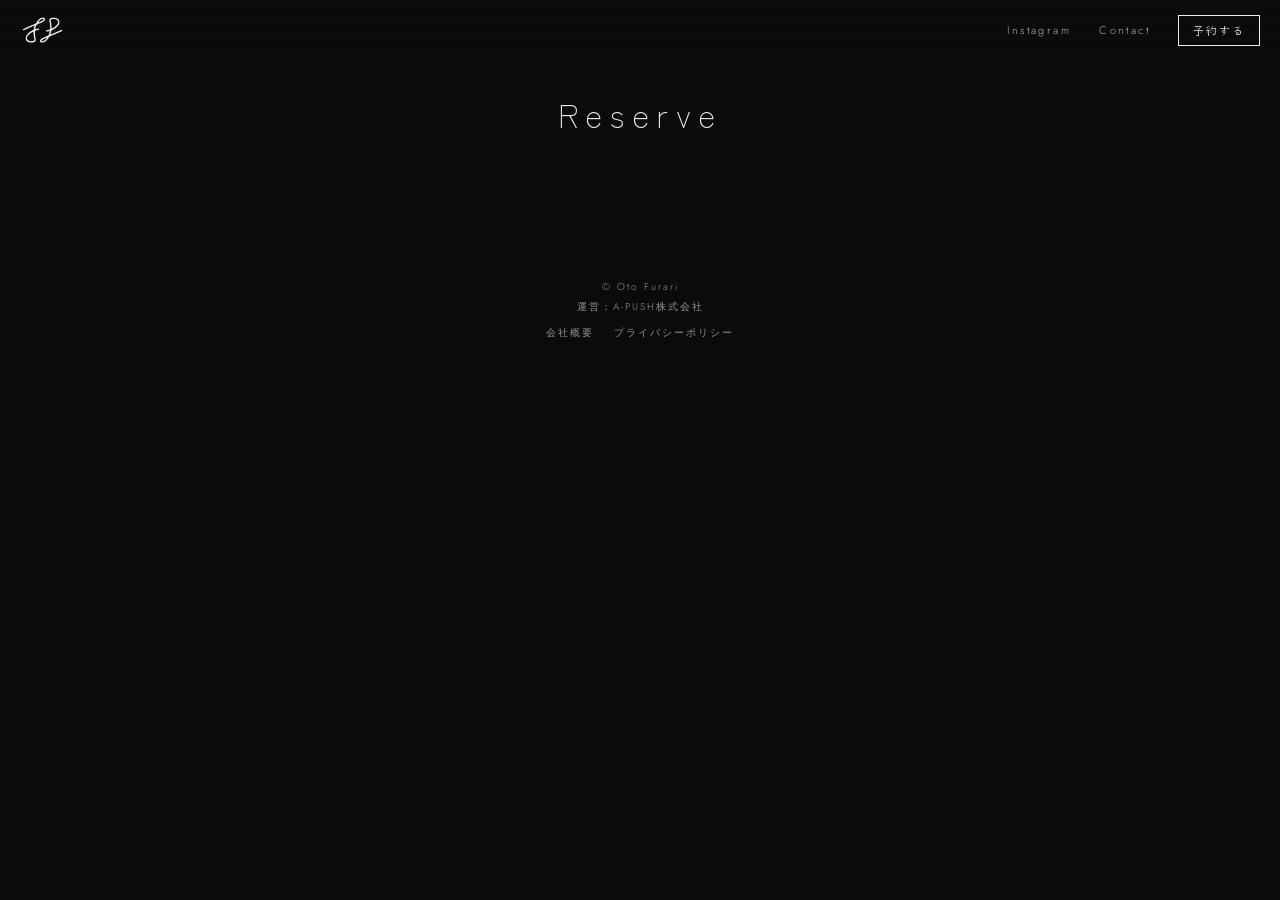
==== reserve.html @ 7dc585b2 "音ふらり 公式サイト初版 Co-Authored-By: Claude Opus 5.5 <noreply@anthropic.com>" ====
<!doctype html>
<html lang="ja">
<head>
<meta charset="utf-8">
<meta name="viewport" content="width=device-width, initial-scale=1, viewport-fit=cover">
<title>Reserve | 音ふらり Oto Furari</title>
<meta name="description" content="音ふらり（Oto Furari）の次回イベントのご予約はこちら。">
<meta name="theme-color" content="#0B0B0B">
<meta property="og:type" content="website">
<meta property="og:title" content="Reserve | 音ふらり Oto Furari">
<meta property="og:description" content="次回の音ふらりのご予約はこちら。">
<meta property="og:url" content="https://otofurari.apush.jp/reserve.html">
<meta property="og:image" content="https://otofurari.apush.jp/assets/og.png">
<meta name="twitter:card" content="summary_large_image">
<link rel="icon" href="assets/favicon-32.png" sizes="32x32">
<link rel="apple-touch-icon" href="assets/apple-touch-icon.png">
<link rel="preconnect" href="https://fonts.googleapis.com">
<link rel="preconnect" href="https://fonts.gstatic.com" crossorigin>
<link href="https://fonts.googleapis.com/css2?family=Jost:wght@300&family=Zen+Kaku+Gothic+New:wght@300;400&display=swap" rel="stylesheet">
<link rel="stylesheet" href="style.css">
</head>
<body>

<header class="bar">
  <a class="bar__home" href="index.html" aria-label="Oto Furari トップへ"><span class="mark"></span></a>
  <nav class="nav" aria-label="メイン">
    <a href="https://www.instagram.com/otofurari_music_tokyo/" target="_blank" rel="noopener">Instagram</a><a href="index.html#contact">Contact</a><a class="nav__reserve" href="reserve.html" aria-current="page">予約する</a>
  </nav>
</header>

<main class="reserve">
  <h1 class="title">Reserve</h1>
  <ol class="evs" id="events"></ol>
</main>

<footer class="footer">
  <p>© Oto Furari</p>
  <p>運営：<a href="https://lp.apush.jp/company.html" target="_blank" rel="noopener">A-PUSH株式会社</a></p>
  <p class="footer__links"><a href="https://lp.apush.jp/company.html" target="_blank" rel="noopener">会社概要</a><a href="https://lp.apush.jp/privacy.html" target="_blank" rel="noopener">プライバシーポリシー</a></p>
</footer>

<script src="works.js"></script>
<script src="main.js"></script>
</body>
</html>
---- style.css ----
:root {
  --bg: #0B0B0B;
  --fg: rgba(255, 255, 255, .92);
  --mute: rgba(255, 255, 255, .56);
  --line: rgba(255, 255, 255, .2);
  --en: "Jost", sans-serif;
  --ja: "Zen Kaku Gothic New", sans-serif;
  --bar: 60px; /* 固定ヘッダーの高さ */
  color-scheme: dark;
}

* { box-sizing: border-box; margin: 0; }
html { background: var(--bg); scroll-padding-top: var(--bar); }
body {
  background: var(--bg);
  color: var(--fg);
  font: 300 14px/2.2 var(--ja);
  letter-spacing: .18em;
  -webkit-font-smoothing: antialiased;
  text-align: center;
}
a { color: inherit; text-decoration: none; }
img { display: block; max-width: 100%; }
[hidden] { display: none !important; }
:focus-visible { outline: .5px solid var(--fg); outline-offset: 6px; }

/* header：右に Instagram と Contact だけ */
.bar {
  position: fixed; inset: 0 0 auto; z-index: 10;
  display: flex; align-items: center; height: var(--bar);
  padding: env(safe-area-inset-top) 20px 0;
  background: linear-gradient(var(--bg), rgba(11, 11, 11, 0));
}
.bar__home { width: 44px; color: var(--fg); }
.nav { margin-left: auto; display: flex; gap: clamp(16px, 4vw, 28px); font: 300 11px/1 var(--en); letter-spacing: .22em; }
.nav a { opacity: .75; }
.nav a:hover { opacity: 1; }
.nav { align-items: center; }
.nav .nav__reserve { opacity: 1; padding: 9px 14px; border: .5px solid var(--fg); font-family: var(--ja); letter-spacing: .18em; }
.nav .nav__reserve:hover { background: var(--fg); color: var(--bg); }

/* shared */
section { padding: 16vh 16px; }
.title { font: 300 clamp(22px, 5.6vw, 32px)/1.4 var(--en); letter-spacing: .1em; margin-bottom: 8vh; }
.title:lang(ja), .about .title { font-family: var(--ja); letter-spacing: .24em; }
.btn {
  display: inline-block;
  padding: 16px 36px;
  border: .5px solid var(--fg);
  font-size: 13px; letter-spacing: .2em; line-height: 1;
  white-space: nowrap;
}
.btn:hover, .btn:focus-visible { background: var(--fg); color: var(--bg); }
.mark {
  display: block;
  aspect-ratio: 1200 / 783;
  background: currentColor;
  -webkit-mask: url(assets/logo-mark.png) center / contain no-repeat;
          mask: url(assets/logo-mark.png) center / contain no-repeat;
}
.muted-links a { border-bottom: .5px solid var(--line); padding-bottom: 2px; }

/* home：ロゴだけを大きく */
.hero { min-height: 100svh; padding: var(--bar) 16px 6vh; display: grid; place-items: center; }
.hero__logo { display: grid; justify-items: center; font-weight: 300; }
.hero__mark { width: min(80vw, 68svh, 760px); }
.hero__name { margin-top: clamp(24px, 5vh, 56px); font: 300 min(12vw, 9svh, 112px)/1 var(--en); letter-spacing: .02em; }

/* concept */
.concept { padding-top: 12vh; }
.concept__body + .concept__body { margin-top: 7vh; }
.concept__body { font-size: 15px; line-height: 2.5; letter-spacing: .2em; }
.concept__sign { margin-top: 10vh; font-size: 17px; letter-spacing: .5em; margin-right: -.5em; }
.concept__sign span { display: block; margin-top: 10px; font: 300 13px/1 var(--en); letter-spacing: .3em; color: var(--mute); }

/* about：三つの楽しみ */
.enjoy { display: grid; gap: 14vh; max-width: 980px; margin: 4vh auto 12vh; }
.enjoy__item img { width: 100%; height: auto; aspect-ratio: 4 / 3; object-fit: cover; margin-bottom: 32px; }
.enjoy__item img.is-square { aspect-ratio: 1; }
.enjoy__en { font: 300 11px/1 var(--en); letter-spacing: .28em; color: var(--mute); }
.enjoy__item h3 { margin: 14px 0 16px; font-weight: 300; font-size: 19px; letter-spacing: .3em; }
.enjoy__item p:not(.enjoy__en) { font-size: 13px; line-height: 2.3; letter-spacing: .08em; color: var(--mute); }
.enjoy__link { display: inline-block; margin-top: 22px; font-size: 12px; letter-spacing: .16em; border-bottom: .5px solid var(--line); padding-bottom: 6px; }
.enjoy__link:hover { border-color: var(--fg); }
@media (min-width: 900px) {
  /* 4つを 2×2 で（高さをそろえる） */
  .enjoy { grid-template-columns: 1fr 1fr; column-gap: 5vw; row-gap: 12vh; align-items: start; }
}

/* works */
.works__list { list-style: none; padding: 0; display: grid; gap: 14vh; max-width: 460px; margin: 0 auto; }
.work__photo { aspect-ratio: 4 / 3; overflow: hidden; background: #121212; display: grid; place-items: center; }
.work__photo img { width: 100%; height: 100%; object-fit: cover; }
.work__photo.is-contain { background: #0B0B0C; }
.work__photo.is-contain img { object-fit: contain; }
.work__photo .mark { width: 22%; color: rgba(255, 255, 255, .14); }
.work__head {
  display: flex; align-items: baseline; justify-content: center; gap: 18px;
  margin-top: 28px; font: 300 12px/1 var(--en); letter-spacing: .22em; color: var(--mute);
}
.work__head span + span::before { content: ""; display: inline-block; width: 24px; height: .5px; background: var(--line); vertical-align: middle; margin-right: 18px; }
.work__title { margin-top: 22px; font: 300 17px/1.5 var(--en); letter-spacing: .12em; }
.work__logo { margin-top: 22px; }
.work__logo img { height: 20px; width: auto; margin: 0 auto; opacity: .92; }
.work__venue { margin-top: 12px; font: 300 13px/1.6 var(--en); letter-spacing: .14em; }
.work__area { margin-top: 8px; font-size: 12px; color: var(--mute); }
.work__text { margin-top: 16px; font-size: 13px; line-height: 2.2; color: var(--mute); }
.work__lineup { margin-top: 16px; font-size: 13px; line-height: 2; }
.work__reserve { margin-top: 32px; }
.work__title a, .work__venue a, .venue__name a, .venue__address a {
  border-bottom: .5px solid var(--line); padding-bottom: 2px;
}
@media (min-width: 900px) {
  .works__list { max-width: 980px; grid-template-columns: 1fr 1fr; column-gap: 9vw; row-gap: 12vh; }
}

/* videos */
.film { max-width: 960px; margin: 0 auto; }
.film video { display: block; width: 100%; aspect-ratio: 1280 / 690; background: #121212; }
.film figcaption { margin-top: 28px; font: 300 15px/1.6 var(--en); letter-spacing: .12em; }
.film figcaption span { display: block; margin-top: 6px; font-size: 11px; letter-spacing: .2em; color: var(--mute); }
.yt { max-width: 960px; margin: 12vh auto 0; }
.yt__btn { position: relative; display: block; width: 100%; aspect-ratio: 16 / 9; border: 0; padding: 0; background: #121212 center / cover no-repeat; cursor: pointer; }
.yt__btn::after {
  content: ""; position: absolute; left: 50%; top: 50%; transform: translate(-35%, -50%);
  border-left: 18px solid var(--fg); border-top: 11px solid transparent; border-bottom: 11px solid transparent;
}
.yt iframe { display: block; width: 100%; aspect-ratio: 16 / 9; border: 0; }
.ig {
  margin: 12vh auto 0; max-width: 1080px;
  display: grid; grid-auto-flow: column; grid-auto-columns: min(82vw, 340px); gap: 16px;
  overflow-x: auto; scroll-snap-type: x mandatory; padding-bottom: 8px;
}
.ig > * { scroll-snap-align: center; }
.ig .instagram-media { min-width: 0 !important; margin: 0 !important; }
.ig:empty { display: none; }
.videos > .btn { margin-top: 12vh; }
@media (min-width: 900px) {
  .ig { grid-auto-flow: row; grid-template-columns: repeat(3, 1fr); grid-auto-columns: auto; overflow: visible; }
}

/* venue */
.venue__logo { width: auto; height: 34px; margin: 0 auto; }
.venue__name { margin-top: 22px; font: 300 16px/1.6 var(--en); letter-spacing: .14em; }
.venue__text { margin-top: 5vh; font-size: 13px; line-height: 2.4; }
.venue__address { margin: 3vh 0 7vh; font-size: 11px; letter-spacing: .1em; color: var(--mute); }

/* contact + A-PUSH */
.contact { display: flex; flex-direction: column; align-items: center; padding-bottom: 16vh; }
.contact__lead { margin-bottom: 6vh; line-height: 2.4; }
.form { width: min(100%, 520px); display: grid; gap: 22px; text-align: left; }
.form label { display: grid; gap: 8px; font-size: 12px; letter-spacing: .16em; color: var(--mute); }
.form input, .form textarea {
  width: 100%; padding: 12px 14px; border: .5px solid var(--line); border-radius: 0;
  background: #121212; color: var(--fg); font: 300 15px/1.7 var(--ja); letter-spacing: .06em;
}
.form input:focus, .form textarea:focus { outline: none; border-color: var(--fg); }
.form textarea { resize: vertical; }
.form .btn { justify-self: center; margin-top: 12px; background: none; color: var(--fg); cursor: pointer; font-family: var(--ja); }
.form .btn:hover { background: var(--fg); color: var(--bg); }
.form__note { text-align: center; font-size: 11px; line-height: 1.9; letter-spacing: .06em; color: var(--mute); }
.contact__ig { margin-top: 48px; font: 300 12px/1 var(--en); letter-spacing: .18em; color: var(--mute); }
/* A-PUSH：サイトで唯一の差し色（ロゴの赤）はここだけ */
.apush {
  max-width: 1080px; margin: 0 auto 12vh; padding: 10vh 20px;
  display: grid; gap: 7vh; align-items: center;
  border-top: .5px solid var(--line); border-bottom: .5px solid var(--line);
}
.apush__lead { font-size: 12px; color: var(--mute); letter-spacing: .16em; }
.apush__title { margin-top: 14px; font-weight: 300; font-size: clamp(18px, 4.6vw, 24px); line-height: 1.9; letter-spacing: .16em; }
.apush__logo { width: min(64%, 260px); height: auto; margin: 5vh auto 0; }
.apush__body { margin: 4vh 0 5vh; font-size: 13px; line-height: 2.3; letter-spacing: .08em; color: var(--mute); }
.apush__teachers { list-style: none; padding: 0; display: grid; grid-template-columns: 1fr 1fr; gap: 12px; }
.apush__teachers img { width: 100%; height: auto; aspect-ratio: 3 / 4; object-fit: cover; filter: grayscale(.25); }
.apush__teachers span { display: block; margin-top: 12px; font: 300 12px/1 var(--en); letter-spacing: .24em; color: var(--mute); }
@media (min-width: 900px) {
  .apush { grid-template-columns: 1.1fr 1fr; column-gap: 6vw; text-align: left; padding: 12vh 48px; }
  .apush__logo { margin-left: 0; }
  .apush__teachers li:nth-child(2) img { aspect-ratio: 3 / 4; }
}
.end { padding: 6vh 0 12vh; }
.mark--end { width: 64px; margin: 0 auto; color: var(--fg); }

.footer { padding: 0 16px max(40px, env(safe-area-inset-bottom)); font: 300 10px/2 var(--en); letter-spacing: .2em; color: var(--mute); }
.footer a:hover { color: var(--fg); }
.footer__links { display: flex; justify-content: center; gap: 20px; margin-top: 6px; }

/* 予約：フライヤー＋詳細を見る だけ。PCは2枚が1画面に並ぶ */
.evs {
  list-style: none; padding: 0; margin: 0 auto;
  display: grid; gap: 40px; justify-content: center;
  --card: min(100%, 440px);
  grid-template-columns: var(--card);
}
.ev { display: grid; justify-items: center; gap: 20px; }
.ev__img { width: 100%; aspect-ratio: 1; display: grid; place-items: center; background: #0B0B0C; }
.ev__img img { width: 100%; height: 100%; object-fit: contain; }
.ev__img.is-logo { padding: 8%; }
@media (min-width: 720px) {
  /* 画面の高さに合わせて正方形を縮め、2枚とも最初から見えるように */
  .evs { --card: min(40vw, 440px, calc(100svh - 300px)); grid-template-columns: var(--card) var(--card); gap: 4vw; }
}

.sheet {
  width: min(100% - 24px, 1000px); max-height: calc(100svh - 24px);
  margin: auto; padding: 0; border: .5px solid var(--line);
  background: var(--bg); color: var(--fg);
}
.sheet::backdrop { background: rgba(0, 0, 0, .72); }
.sheet__inner { position: relative; padding: 48px 16px 32px; }
.sheet__close { position: absolute; top: 12px; right: 16px; background: none; border: 0; color: var(--mute); cursor: pointer; font: 300 11px/1 var(--en); letter-spacing: .22em; padding: 8px 0; }
.sheet__title { font-size: 14px; letter-spacing: .3em; margin-bottom: 24px; }

/* reserve page */
.reserve { padding: calc(var(--bar) + 32px) 16px 12vh; }
.reserve .title { margin-bottom: 32px; }
.coupon { margin-top: 32px; }
.coupon { width: 100%; padding: 24px 16px; border: .5px solid var(--line); }
.coupon__label { font-size: 11px; color: var(--mute); }
.coupon__code { margin: 6px 0 18px; font: 300 26px/1.4 var(--en); letter-spacing: .2em; user-select: all; }
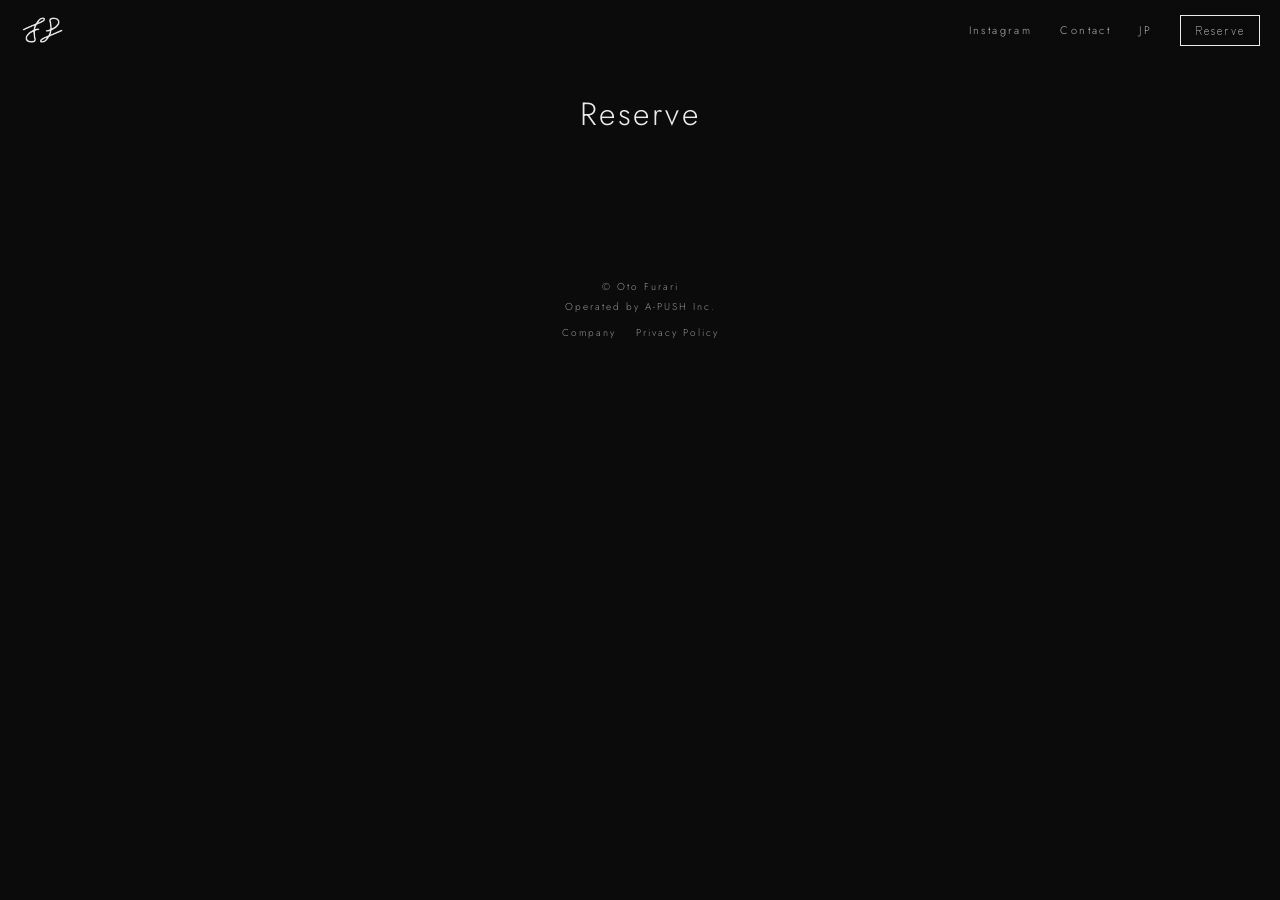
==== commit c98ad23a: "英語版を追加（EN/JP 切り替え、日本語以外のブラウザは自動で英語） Co-Authored-By: Claude Opus 5.5 <noreply@anthropic.com>" ====
--- a/reserve.html
+++ b/reserve.html
@@ -24,7 +24,7 @@
 <header class="bar">
   <a class="bar__home" href="index.html" aria-label="Oto Furari トップへ"><span class="mark"></span></a>
   <nav class="nav" aria-label="メイン">
-    <a href="https://www.instagram.com/otofurari_music_tokyo/" target="_blank" rel="noopener">Instagram</a><a href="index.html#contact">Contact</a><a class="nav__reserve" href="reserve.html" aria-current="page">予約する</a>
+    <a href="https://www.instagram.com/otofurari_music_tokyo/" target="_blank" rel="noopener">Instagram</a><a href="index.html#contact">Contact</a><button class="nav__lang" type="button" id="lang-toggle" aria-label="Language">EN</button><a class="nav__reserve" href="reserve.html" aria-current="page" data-en="Reserve">予約する</a>
   </nav>
 </header>
 
@@ -35,8 +35,8 @@
 
 <footer class="footer">
   <p>© Oto Furari</p>
-  <p>運営：<a href="https://lp.apush.jp/company.html" target="_blank" rel="noopener">A-PUSH株式会社</a></p>
-  <p class="footer__links"><a href="https://lp.apush.jp/company.html" target="_blank" rel="noopener">会社概要</a><a href="https://lp.apush.jp/privacy.html" target="_blank" rel="noopener">プライバシーポリシー</a></p>
+  <p><span data-en="Operated by ">運営：</span><a href="https://lp.apush.jp/company.html" target="_blank" rel="noopener" data-en="A-PUSH Inc.">A-PUSH株式会社</a></p>
+  <p class="footer__links"><a href="https://lp.apush.jp/company.html" target="_blank" rel="noopener" data-en="Company">会社概要</a><a href="https://lp.apush.jp/privacy.html" target="_blank" rel="noopener" data-en="Privacy Policy">プライバシーポリシー</a></p>
 </footer>
 
 <script src="works.js"></script>
--- a/style.css
+++ b/style.css
@@ -38,6 +38,8 @@
 .nav { align-items: center; }
 .nav .nav__reserve { opacity: 1; padding: 9px 14px; border: .5px solid var(--fg); font-family: var(--ja); letter-spacing: .18em; }
 .nav .nav__reserve:hover { background: var(--fg); color: var(--bg); }
+.nav__lang { background: none; border: 0; padding: 0; color: inherit; cursor: pointer; font: inherit; letter-spacing: inherit; opacity: .75; }
+.nav__lang:hover { opacity: 1; }
 
 /* shared */
 section { padding: 16vh 16px; }
@@ -76,15 +78,18 @@
 /* about：三つの楽しみ */
 .enjoy { display: grid; gap: 14vh; max-width: 980px; margin: 4vh auto 12vh; }
 .enjoy__item img { width: 100%; height: auto; aspect-ratio: 4 / 3; object-fit: cover; margin-bottom: 32px; }
-.enjoy__item img.is-square { aspect-ratio: 1; }
+.enjoy__item .enjoy__title-en { font: 300 clamp(22px, 5.6vw, 30px)/1.4 var(--en); letter-spacing: .12em; margin-top: 0; }
+.enjoy__item--lead { padding: 4vh 0; }
+.enjoy__en:empty { display: none; }
 .enjoy__en { font: 300 11px/1 var(--en); letter-spacing: .28em; color: var(--mute); }
 .enjoy__item h3 { margin: 14px 0 16px; font-weight: 300; font-size: 19px; letter-spacing: .3em; }
 .enjoy__item p:not(.enjoy__en) { font-size: 13px; line-height: 2.3; letter-spacing: .08em; color: var(--mute); }
 .enjoy__link { display: inline-block; margin-top: 22px; font-size: 12px; letter-spacing: .16em; border-bottom: .5px solid var(--line); padding-bottom: 6px; }
 .enjoy__link:hover { border-color: var(--fg); }
 @media (min-width: 900px) {
-  /* 4つを 2×2 で（高さをそろえる） */
   .enjoy { grid-template-columns: 1fr 1fr; column-gap: 5vw; row-gap: 12vh; align-items: start; }
+  /* ミュージシャン（文章のみ）は全幅、その下に2つ並ぶ */
+  .enjoy__item--lead { grid-column: 1 / -1; }
 }
 
 /* works */
@@ -115,7 +120,7 @@
 }
 
 /* videos */
-.film { max-width: 960px; margin: 0 auto; }
+.film { max-width: 960px; margin: 5vh auto 6vh; }
 .film video { display: block; width: 100%; aspect-ratio: 1280 / 690; background: #121212; }
 .film figcaption { margin-top: 28px; font: 300 15px/1.6 var(--en); letter-spacing: .12em; }
 .film figcaption span { display: block; margin-top: 6px; font-size: 11px; letter-spacing: .2em; color: var(--mute); }
@@ -214,7 +219,18 @@
 /* reserve page */
 .reserve { padding: calc(var(--bar) + 32px) 16px 12vh; }
 .reserve .title { margin-bottom: 32px; }
-.coupon { margin-top: 32px; }
-.coupon { width: 100%; padding: 24px 16px; border: .5px solid var(--line); }
-.coupon__label { font-size: 11px; color: var(--mute); }
-.coupon__code { margin: 6px 0 18px; font: 300 26px/1.4 var(--en); letter-spacing: .2em; user-select: all; }
+.sheet--coupon { width: min(100% - 48px, 420px); border-color: var(--fg); }
+.sheet--coupon .sheet__inner { padding: 56px 24px 40px; }
+.coupon__label { font-size: 11px; line-height: 1.8; color: var(--mute); }
+.coupon__code { margin: 18px 0 10px; font: 300 clamp(32px, 10vw, 44px)/1.2 var(--en); letter-spacing: .16em; user-select: all; }
+.coupon__copy {
+  margin: 4px 0 20px; padding: 10px 22px; border: .5px solid var(--line); background: #151515; color: var(--fg); cursor: pointer;
+  font: 400 12px/1 var(--ja); letter-spacing: .18em;
+}
+.coupon__copy:hover { border-color: var(--fg); }
+.coupon__note { margin-bottom: 32px; font-size: 11px; letter-spacing: .06em; color: var(--mute); }
+
+/* 英語表示：日本語用の広い字間だと折り返しが崩れるので詰める */
+html[lang="en"] :is(.concept__body, .enjoy__item p:not(.enjoy__en), .venue__text, .contact__lead, .form label, .form__note, .apush__lead, .apush__title, .apush__body, .work__text, .coupon__note) { letter-spacing: .03em; }
+html[lang="en"] :is(.title, .enjoy__item h3, .sheet__title) { letter-spacing: .08em; }
+html[lang="en"] .concept__sign { letter-spacing: .2em; margin-right: -.2em; }
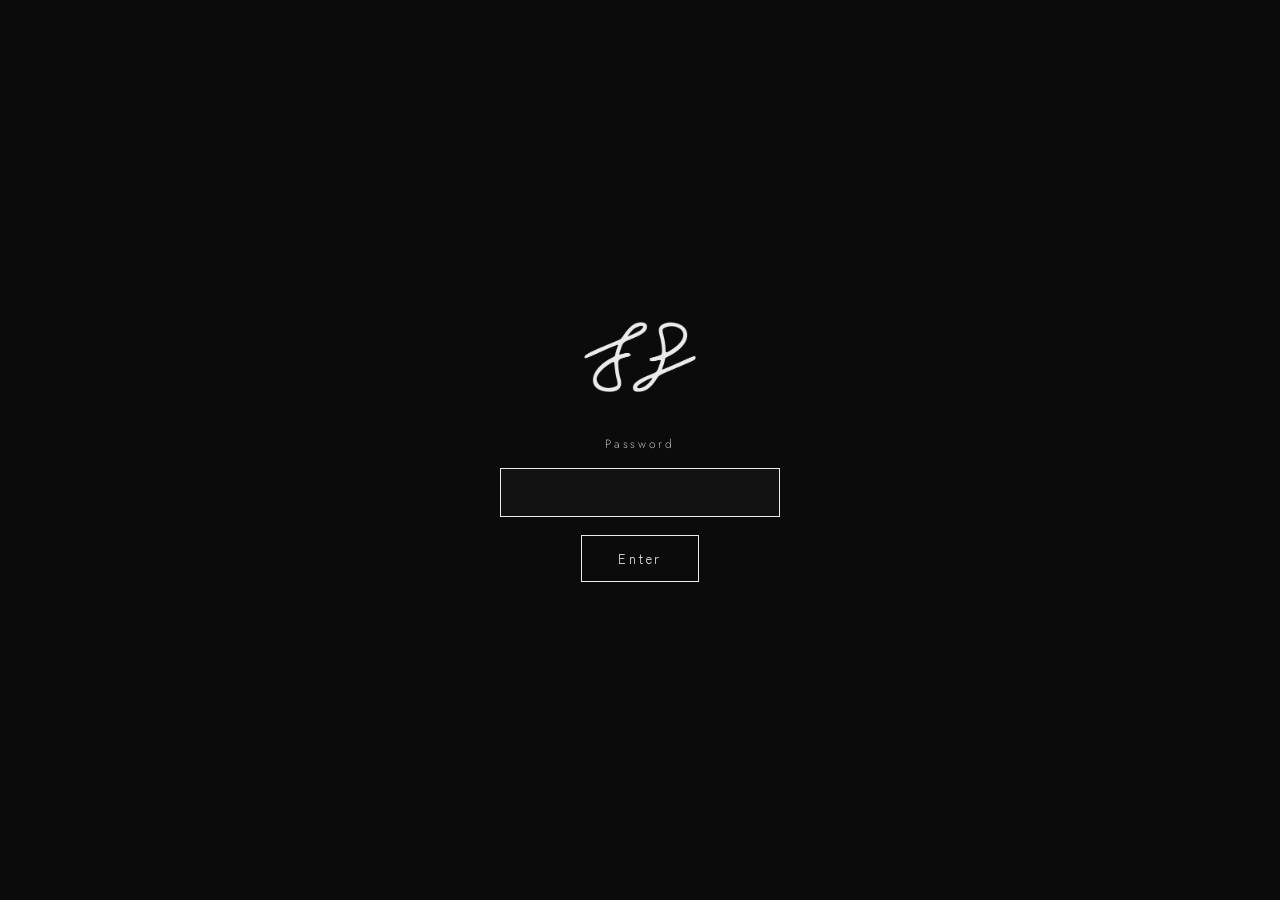
==== commit 72bf95b6: "関係者向けの簡易パスワード画面と noindex を追加 Co-Authored-By: Claude Opus 5.5 <noreply@anthropic.com>" ====
--- a/reserve.html
+++ b/reserve.html
@@ -6,6 +6,8 @@
 <title>Reserve | 音ふらり Oto Furari</title>
 <meta name="description" content="音ふらり（Oto Furari）の次回イベントのご予約はこちら。">
 <meta name="theme-color" content="#0B0B0B">
+<meta name="robots" content="noindex, nofollow"><!-- 一般公開する時に消す -->
+<script src="gate.js"></script><!-- 簡易パスワード。一般公開する時に消す -->
 <meta property="og:type" content="website">
 <meta property="og:title" content="Reserve | 音ふらり Oto Furari">
 <meta property="og:description" content="次回の音ふらりのご予約はこちら。">
--- a/style.css
+++ b/style.css
@@ -1,7 +1,7 @@
 :root {
   --bg: #0B0B0B;
   --fg: rgba(255, 255, 255, .92);
-  --mute: rgba(255, 255, 255, .56);
+  --mute: rgba(255, 255, 255, .72);
   --line: rgba(255, 255, 255, .2);
   --en: "Jost", sans-serif;
   --ja: "Zen Kaku Gothic New", sans-serif;
@@ -42,8 +42,15 @@
 .nav__lang:hover { opacity: 1; }
 
 /* shared */
-section { padding: 16vh 16px; }
-.title { font: 300 clamp(22px, 5.6vw, 32px)/1.4 var(--en); letter-spacing: .1em; margin-bottom: 8vh; }
+/* 本文（2行以上の説明文）：読みやすさ優先。字間を広く取るのは見出しとラベルだけ */
+:is(.enjoy__item p:not(.enjoy__en), .work__text, .venue__text, .apush__body, .contact__lead) {
+  font-size: 14px; font-weight: 400; line-height: 2; letter-spacing: .05em;
+}
+@media (min-width: 900px) {
+  :is(.enjoy__item p:not(.enjoy__en), .work__text, .venue__text, .apush__body, .contact__lead) { font-size: 15px; }
+}
+section { padding: 9vh 16px; }
+.title { font: 300 clamp(22px, 5.6vw, 32px)/1.4 var(--en); letter-spacing: .1em; margin-bottom: 5vh; }
 .title:lang(ja), .about .title { font-family: var(--ja); letter-spacing: .24em; }
 .btn {
   display: inline-block;
@@ -66,42 +73,63 @@
 .hero { min-height: 100svh; padding: var(--bar) 16px 6vh; display: grid; place-items: center; }
 .hero__logo { display: grid; justify-items: center; font-weight: 300; }
 .hero__mark { width: min(80vw, 68svh, 760px); }
+.hero { position: relative; }
+.hero__meta {
+  position: absolute; left: 16px; right: 16px; bottom: max(20px, env(safe-area-inset-bottom));
+  display: grid; justify-items: center; gap: 6px;
+  font: 300 11px/1.6 var(--en); letter-spacing: .2em; color: var(--mute);
+}
+.hero__next { color: var(--fg); border-bottom: .5px solid var(--line); }
+.hero__next:hover { border-color: var(--fg); }
+@media (min-width: 720px) {
+  .hero__meta { left: 28px; right: 28px; bottom: 28px; display: flex; justify-content: space-between; font-size: 12px; }
+}
 .hero__name { margin-top: clamp(24px, 5vh, 56px); font: 300 min(12vw, 9svh, 112px)/1 var(--en); letter-spacing: .02em; }
 
 /* concept */
-.concept { padding-top: 12vh; }
-.concept__body + .concept__body { margin-top: 7vh; }
-.concept__body { font-size: 15px; line-height: 2.5; letter-spacing: .2em; }
-.concept__sign { margin-top: 10vh; font-size: 17px; letter-spacing: .5em; margin-right: -.5em; }
-.concept__sign span { display: block; margin-top: 10px; font: 300 13px/1 var(--en); letter-spacing: .3em; color: var(--mute); }
+.concept { padding-top: 10vh; padding-bottom: 20vh; } /* Concept の後は「間」を残す */
+.concept__body + .concept__body { margin-top: 5vh; }
+.concept__body { font-size: 15px; line-height: 2.4; letter-spacing: .12em; }
+.concept__body--strong { font-weight: 700; color: #fff; }
+.concept__sign { margin-top: 8vh; font-size: clamp(26px, 7vw, 40px); font-weight: 700; line-height: 1.4; letter-spacing: .3em; margin-right: -.3em; color: #fff; }
+.concept__sign span { display: block; margin-top: 14px; font: 500 clamp(18px, 4.6vw, 26px)/1 var(--en); letter-spacing: .2em; color: #fff; }
+strong { font-weight: 700; color: #fff; }
 
 /* about：三つの楽しみ */
-.enjoy { display: grid; gap: 14vh; max-width: 980px; margin: 4vh auto 12vh; }
-.enjoy__item img { width: 100%; height: auto; aspect-ratio: 4 / 3; object-fit: cover; margin-bottom: 32px; }
+.enjoy { display: grid; gap: 8vh; max-width: 980px; margin: 0 auto 7vh; }
+.enjoy__item img { width: 100%; height: auto; aspect-ratio: 3 / 2; object-fit: cover; margin-bottom: 24px; }
 .enjoy__item .enjoy__title-en { font: 300 clamp(22px, 5.6vw, 30px)/1.4 var(--en); letter-spacing: .12em; margin-top: 0; }
-.enjoy__item--lead { padding: 4vh 0; }
 .enjoy__en:empty { display: none; }
 .enjoy__en { font: 300 11px/1 var(--en); letter-spacing: .28em; color: var(--mute); }
-.enjoy__item h3 { margin: 14px 0 16px; font-weight: 300; font-size: 19px; letter-spacing: .3em; }
-.enjoy__item p:not(.enjoy__en) { font-size: 13px; line-height: 2.3; letter-spacing: .08em; color: var(--mute); }
-.enjoy__link { display: inline-block; margin-top: 22px; font-size: 12px; letter-spacing: .16em; border-bottom: .5px solid var(--line); padding-bottom: 6px; }
+.enjoy__item h3 { margin: 12px 0 14px; font-weight: 300; font-size: 19px; letter-spacing: .12em; }
+.enjoy__item p:not(.enjoy__en) { color: var(--mute); }
+.enjoy__link { display: inline-block; margin-top: 18px; font-size: 12px; letter-spacing: .16em; border-bottom: .5px solid var(--line); padding-bottom: 6px; }
 .enjoy__link:hover { border-color: var(--fg); }
 @media (min-width: 900px) {
-  .enjoy { grid-template-columns: 1fr 1fr; column-gap: 5vw; row-gap: 12vh; align-items: start; }
-  /* ミュージシャン（文章のみ）は全幅、その下に2つ並ぶ */
+  .enjoy { grid-template-columns: 1fr 1fr; column-gap: 5vw; row-gap: 8vh; align-items: start; }
+  /* ミュージシャンは全幅で 左：動画 / 右：見出し・文章。その下に2つ並ぶ */
   .enjoy__item--lead { grid-column: 1 / -1; }
+  .enjoy__item--lead .enjoy__body {
+    display: grid; grid-template-columns: 1.25fr 1fr; column-gap: 4vw; align-items: center;
+    grid-template-areas: "film title" "film text" "film link";
+    text-align: left;
+  }
+  .enjoy__item--lead .film { grid-area: film; margin: 0; }
+  .enjoy__item--lead .enjoy__title-en { grid-area: title; align-self: end; }
+  .enjoy__item--lead p { grid-area: text; margin-top: 16px; }
+  .enjoy__item--lead .enjoy__link { grid-area: link; justify-self: start; align-self: start; }
 }
 
 /* works */
-.works__list { list-style: none; padding: 0; display: grid; gap: 14vh; max-width: 460px; margin: 0 auto; }
-.work__photo { aspect-ratio: 4 / 3; overflow: hidden; background: #121212; display: grid; place-items: center; }
+.works__list { list-style: none; padding: 0; display: grid; gap: 8vh; max-width: 460px; margin: 0 auto; }
+.work__photo { aspect-ratio: 3 / 2; overflow: hidden; background: #121212; display: grid; place-items: center; }
 .work__photo img { width: 100%; height: 100%; object-fit: cover; }
 .work__photo.is-contain { background: #0B0B0C; }
 .work__photo.is-contain img { object-fit: contain; }
 .work__photo .mark { width: 22%; color: rgba(255, 255, 255, .14); }
 .work__head {
   display: flex; align-items: baseline; justify-content: center; gap: 18px;
-  margin-top: 28px; font: 300 12px/1 var(--en); letter-spacing: .22em; color: var(--mute);
+  margin-top: 22px; font: 300 12px/1 var(--en); letter-spacing: .22em; color: var(--mute);
 }
 .work__head span + span::before { content: ""; display: inline-block; width: 24px; height: .5px; background: var(--line); vertical-align: middle; margin-right: 18px; }
 .work__title { margin-top: 22px; font: 300 17px/1.5 var(--en); letter-spacing: .12em; }
@@ -109,21 +137,19 @@
 .work__logo img { height: 20px; width: auto; margin: 0 auto; opacity: .92; }
 .work__venue { margin-top: 12px; font: 300 13px/1.6 var(--en); letter-spacing: .14em; }
 .work__area { margin-top: 8px; font-size: 12px; color: var(--mute); }
-.work__text { margin-top: 16px; font-size: 13px; line-height: 2.2; color: var(--mute); }
+.work__text { margin-top: 14px; color: var(--mute); }
 .work__lineup { margin-top: 16px; font-size: 13px; line-height: 2; }
-.work__reserve { margin-top: 32px; }
+.work__reserve { margin-top: 24px; }
 .work__title a, .work__venue a, .venue__name a, .venue__address a {
   border-bottom: .5px solid var(--line); padding-bottom: 2px;
 }
 @media (min-width: 900px) {
-  .works__list { max-width: 980px; grid-template-columns: 1fr 1fr; column-gap: 9vw; row-gap: 12vh; }
+  .works__list { max-width: 980px; grid-template-columns: 1fr 1fr; column-gap: 9vw; row-gap: 8vh; }
 }
 
 /* videos */
-.film { max-width: 960px; margin: 5vh auto 6vh; }
+.film { max-width: 960px; margin: 3vh auto 3vh; }
 .film video { display: block; width: 100%; aspect-ratio: 1280 / 690; background: #121212; }
-.film figcaption { margin-top: 28px; font: 300 15px/1.6 var(--en); letter-spacing: .12em; }
-.film figcaption span { display: block; margin-top: 6px; font-size: 11px; letter-spacing: .2em; color: var(--mute); }
 .yt { max-width: 960px; margin: 12vh auto 0; }
 .yt__btn { position: relative; display: block; width: 100%; aspect-ratio: 16 / 9; border: 0; padding: 0; background: #121212 center / cover no-repeat; cursor: pointer; }
 .yt__btn::after {
@@ -147,43 +173,40 @@
 /* venue */
 .venue__logo { width: auto; height: 34px; margin: 0 auto; }
 .venue__name { margin-top: 22px; font: 300 16px/1.6 var(--en); letter-spacing: .14em; }
-.venue__text { margin-top: 5vh; font-size: 13px; line-height: 2.4; }
-.venue__address { margin: 3vh 0 7vh; font-size: 11px; letter-spacing: .1em; color: var(--mute); }
+.venue__text { margin-top: 3vh; }
+.venue__address { margin: 2vh 0 5vh; font-size: 11px; letter-spacing: .1em; color: var(--mute); }
 
 /* contact + A-PUSH */
-.contact { display: flex; flex-direction: column; align-items: center; padding-bottom: 16vh; }
-.contact__lead { margin-bottom: 6vh; line-height: 2.4; }
-.form { width: min(100%, 520px); display: grid; gap: 22px; text-align: left; }
-.form label { display: grid; gap: 8px; font-size: 12px; letter-spacing: .16em; color: var(--mute); }
-.form input, .form textarea {
-  width: 100%; padding: 12px 14px; border: .5px solid var(--line); border-radius: 0;
-  background: #121212; color: var(--fg); font: 300 15px/1.7 var(--ja); letter-spacing: .06em;
-}
-.form input:focus, .form textarea:focus { outline: none; border-color: var(--fg); }
-.form textarea { resize: vertical; }
-.form .btn { justify-self: center; margin-top: 12px; background: none; color: var(--fg); cursor: pointer; font-family: var(--ja); }
-.form .btn:hover { background: var(--fg); color: var(--bg); }
-.form__note { text-align: center; font-size: 11px; line-height: 1.9; letter-spacing: .06em; color: var(--mute); }
-.contact__ig { margin-top: 48px; font: 300 12px/1 var(--en); letter-spacing: .18em; color: var(--mute); }
+.contact { display: flex; flex-direction: column; align-items: center; }
+.contact__lead { margin-bottom: 4vh; }
+.contact__mail {
+  font: 300 clamp(22px, 6vw, 44px)/1.3 var(--en); letter-spacing: .04em; white-space: nowrap;
+  padding-bottom: 6px;
+  background: linear-gradient(var(--fg), var(--fg)) left bottom / 0 1px no-repeat,
+              linear-gradient(var(--line), var(--line)) left bottom / 100% 1px no-repeat;
+  transition: background-size .5s ease;
+}
+.contact__mail:hover, .contact__mail:focus-visible { background-size: 100% 1px, 100% 1px; }
+.contact__ig { margin-top: 36px; font: 300 12px/1 var(--en); letter-spacing: .18em; color: var(--mute); }
 /* A-PUSH：サイトで唯一の差し色（ロゴの赤）はここだけ */
 .apush {
-  max-width: 1080px; margin: 0 auto 12vh; padding: 10vh 20px;
-  display: grid; gap: 7vh; align-items: center;
+  max-width: 1080px; margin: 0 auto; padding: 7vh 20px;
+  display: grid; gap: 5vh; align-items: center;
   border-top: .5px solid var(--line); border-bottom: .5px solid var(--line);
 }
 .apush__lead { font-size: 12px; color: var(--mute); letter-spacing: .16em; }
 .apush__title { margin-top: 14px; font-weight: 300; font-size: clamp(18px, 4.6vw, 24px); line-height: 1.9; letter-spacing: .16em; }
-.apush__logo { width: min(64%, 260px); height: auto; margin: 5vh auto 0; }
-.apush__body { margin: 4vh 0 5vh; font-size: 13px; line-height: 2.3; letter-spacing: .08em; color: var(--mute); }
+.apush__logo { width: min(64%, 260px); height: auto; margin: 4vh auto 0; }
+.apush__body { margin: 3vh 0 4vh; color: var(--mute); }
 .apush__teachers { list-style: none; padding: 0; display: grid; grid-template-columns: 1fr 1fr; gap: 12px; }
-.apush__teachers img { width: 100%; height: auto; aspect-ratio: 3 / 4; object-fit: cover; filter: grayscale(.25); }
+.apush__teachers img { width: 100%; height: auto; aspect-ratio: 1; object-fit: cover; filter: grayscale(.25); }
 .apush__teachers span { display: block; margin-top: 12px; font: 300 12px/1 var(--en); letter-spacing: .24em; color: var(--mute); }
 @media (min-width: 900px) {
-  .apush { grid-template-columns: 1.1fr 1fr; column-gap: 6vw; text-align: left; padding: 12vh 48px; }
+  .apush { grid-template-columns: 1.1fr 1fr; column-gap: 6vw; text-align: left; padding: 8vh 48px; }
   .apush__logo { margin-left: 0; }
-  .apush__teachers li:nth-child(2) img { aspect-ratio: 3 / 4; }
-}
-.end { padding: 6vh 0 12vh; }
+  .apush__teachers img { aspect-ratio: 3 / 4; }
+}
+.end { padding: 18vh 0 10vh; } /* 最後のロゴの前は「間」を残す */
 .mark--end { width: 64px; margin: 0 auto; color: var(--fg); }
 
 .footer { padding: 0 16px max(40px, env(safe-area-inset-bottom)); font: 300 10px/2 var(--en); letter-spacing: .2em; color: var(--mute); }
@@ -231,6 +254,20 @@
 .coupon__note { margin-bottom: 32px; font-size: 11px; letter-spacing: .06em; color: var(--mute); }
 
 /* 英語表示：日本語用の広い字間だと折り返しが崩れるので詰める */
-html[lang="en"] :is(.concept__body, .enjoy__item p:not(.enjoy__en), .venue__text, .contact__lead, .form label, .form__note, .apush__lead, .apush__title, .apush__body, .work__text, .coupon__note) { letter-spacing: .03em; }
+html[lang="en"] :is(.concept__body, .apush__lead, .apush__title, .coupon__note) { letter-spacing: .03em; }
 html[lang="en"] :is(.title, .enjoy__item h3, .sheet__title) { letter-spacing: .08em; }
-html[lang="en"] .concept__sign { letter-spacing: .2em; margin-right: -.2em; }
+html[lang="en"] .concept__sign { letter-spacing: .08em; margin-right: 0; }
+
+/* 簡易パスワード画面（gate.js） */
+html.is-locked body > *:not(.gate) { display: none !important; }
+.gate { min-height: 100svh; display: grid; place-content: center; justify-items: center; gap: 18px; padding: 24px 16px; }
+.gate__mark { width: 120px; color: var(--fg); margin-bottom: 24px; }
+.gate__label { font: 300 12px/1 var(--en); letter-spacing: .22em; color: var(--mute); }
+.gate__input {
+  width: min(78vw, 280px); padding: 12px 14px; text-align: center;
+  border: .5px solid var(--line); border-radius: 0; background: #121212; color: var(--fg);
+  font: 300 16px/1.4 var(--en); letter-spacing: .2em;
+}
+.gate__input:focus { outline: none; border-color: var(--fg); }
+.gate__btn { background: none; color: var(--fg); cursor: pointer; font-family: var(--ja); }
+.gate__error { font-size: 12px; color: var(--fg); }
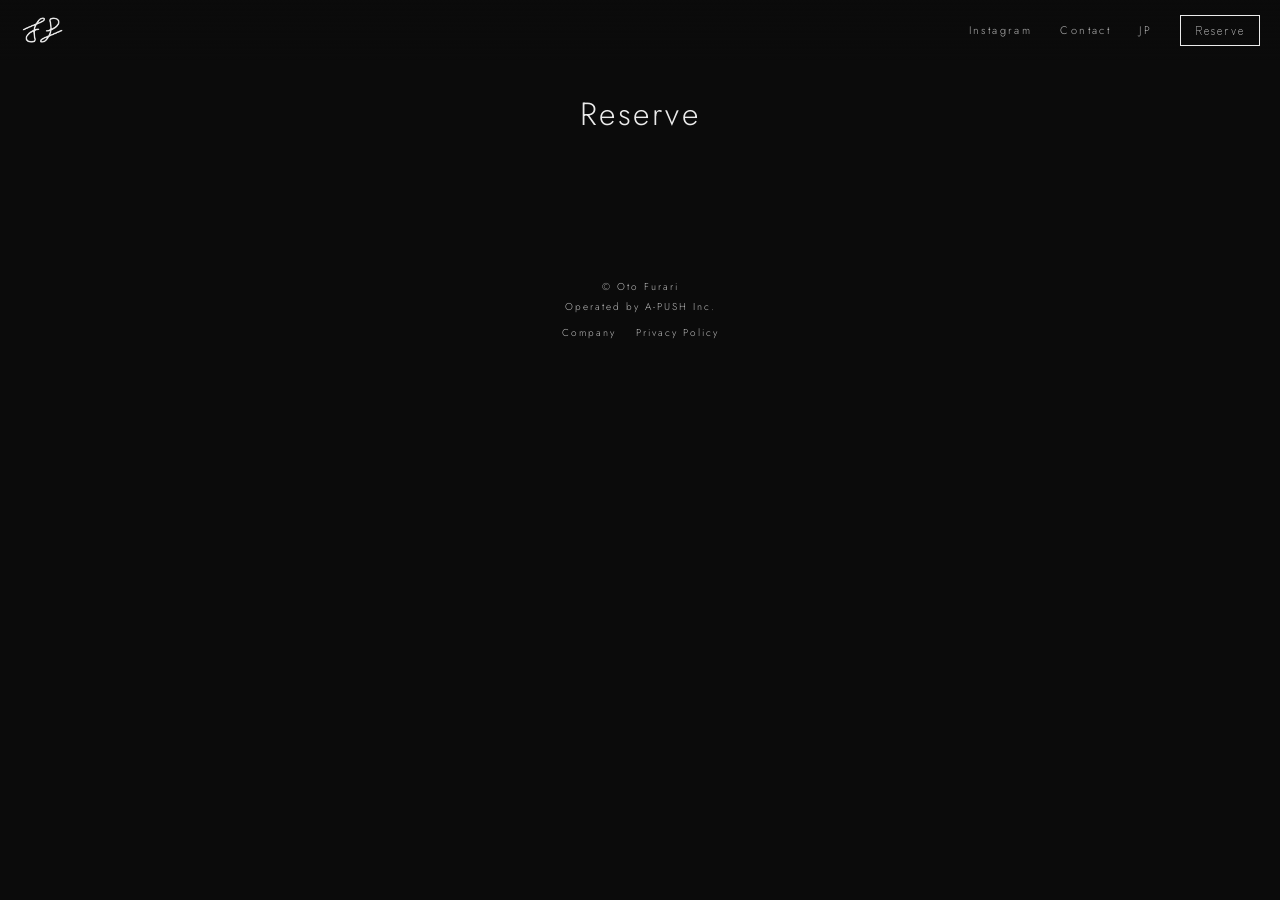
==== commit 40d50b79: "パスワード画面を外し、otofurari.apush.jp で一般公開 Co-Authored-By: Claude Opus 5.5 <noreply@anthropic.com>" ====
--- a/reserve.html
+++ b/reserve.html
@@ -6,8 +6,6 @@
 <title>Reserve | 音ふらり Oto Furari</title>
 <meta name="description" content="音ふらり（Oto Furari）の次回イベントのご予約はこちら。">
 <meta name="theme-color" content="#0B0B0B">
-<meta name="robots" content="noindex, nofollow"><!-- 一般公開する時に消す -->
-<script src="gate.js"></script><!-- 簡易パスワード。一般公開する時に消す -->
 <meta property="og:type" content="website">
 <meta property="og:title" content="Reserve | 音ふらり Oto Furari">
 <meta property="og:description" content="次回の音ふらりのご予約はこちら。">
--- a/style.css
+++ b/style.css
@@ -258,16 +258,3 @@
 html[lang="en"] :is(.title, .enjoy__item h3, .sheet__title) { letter-spacing: .08em; }
 html[lang="en"] .concept__sign { letter-spacing: .08em; margin-right: 0; }
 
-/* 簡易パスワード画面（gate.js） */
-html.is-locked body > *:not(.gate) { display: none !important; }
-.gate { min-height: 100svh; display: grid; place-content: center; justify-items: center; gap: 18px; padding: 24px 16px; }
-.gate__mark { width: 120px; color: var(--fg); margin-bottom: 24px; }
-.gate__label { font: 300 12px/1 var(--en); letter-spacing: .22em; color: var(--mute); }
-.gate__input {
-  width: min(78vw, 280px); padding: 12px 14px; text-align: center;
-  border: .5px solid var(--line); border-radius: 0; background: #121212; color: var(--fg);
-  font: 300 16px/1.4 var(--en); letter-spacing: .2em;
-}
-.gate__input:focus { outline: none; border-color: var(--fg); }
-.gate__btn { background: none; color: var(--fg); cursor: pointer; font-family: var(--ja); }
-.gate__error { font-size: 12px; color: var(--fg); }
